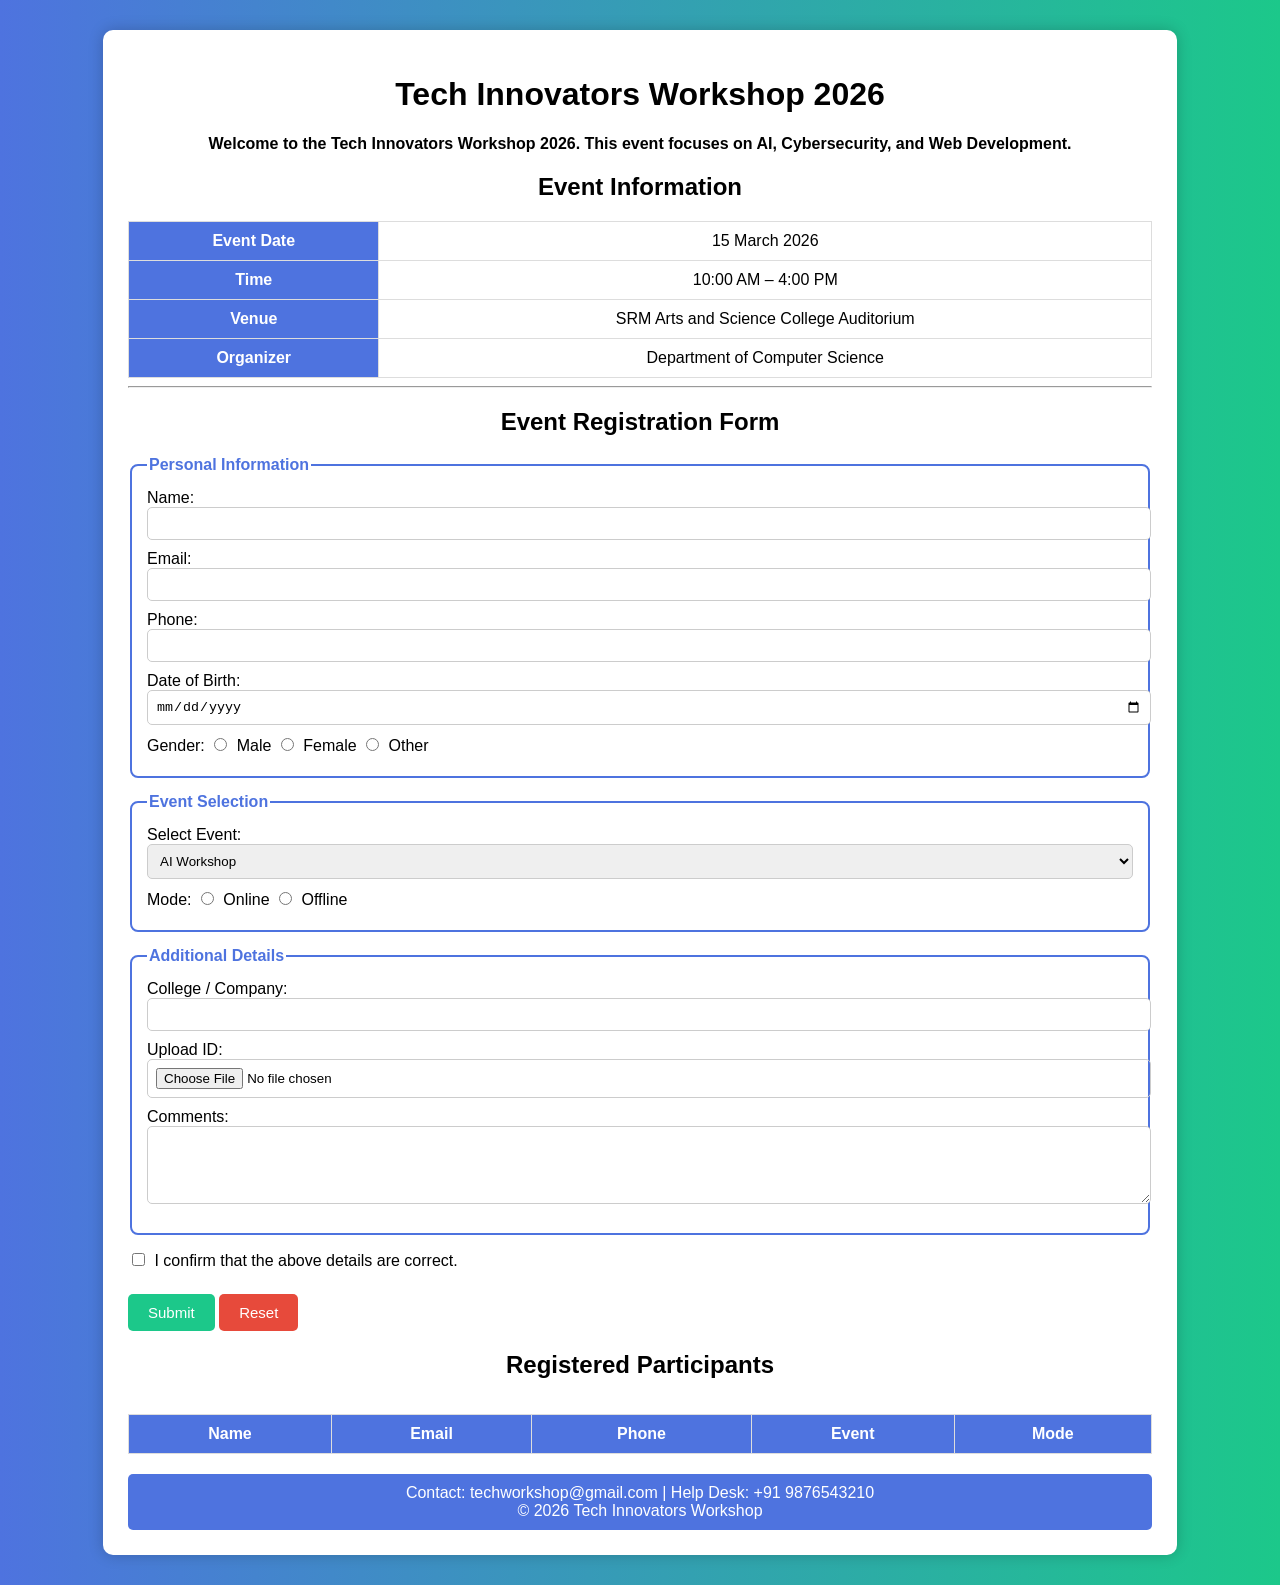
==== index.html @ 34ab9d2e "Update and rename inex.html to index.html" ====
<!DOCTYPE html>
<html>
<head>
    <title>Dynamic Event Registration</title>

    <style>
        body {
            font-family: Arial, sans-serif;
            background: linear-gradient(to right, #4e73df, #1cc88a);
            margin: 0;
            padding: 0;
        }

        .container {
            width: 80%;
            margin: 30px auto;
            background: white;
            padding: 25px;
            border-radius: 10px;
            box-shadow: 0 0 15px rgba(0,0,0,0.2);
        }

        h1, h2 {
            text-align: center;
        }

        table {
            width: 100%;
            border-collapse: collapse;
            margin-top: 15px;
        }

        th, td {
            border: 1px solid #ddd;
            padding: 10px;
            text-align: center;
        }

        th {
            background-color: #4e73df;
            color: white;
        }

        fieldset {
            border: 2px solid #4e73df;
            border-radius: 8px;
            margin-bottom: 15px;
            padding: 15px;
        }

        legend {
            font-weight: bold;
            color: #4e73df;
        }

        input, select, textarea {
            width: 100%;
            padding: 8px;
            margin-bottom: 10px;
            border-radius: 5px;
            border: 1px solid #ccc;
        }

        /* Correct radio & checkbox styling */
        input[type="radio"],
        input[type="checkbox"] {
            width: auto;
            margin-right: 5px;
        }

        button {
            padding: 10px 20px;
            border: none;
            border-radius: 5px;
            cursor: pointer;
            font-size: 15px;
        }

        .submit-btn {
            background-color: #1cc88a;
            color: white;
        }

        .submit-btn:hover {
            background-color: #17a673;
        }

        .reset-btn {
            background-color: #e74a3b;
            color: white;
        }

        .reset-btn:hover {
            background-color: #c0392b;
        }

        footer {
            text-align: center;
            margin-top: 20px;
            padding: 10px;
            background-color: #4e73df;
            color: white;
            border-radius: 5px;
        }

        /* Fixed flex typo */
        .container2 {
            display: flex;
            flex-direction: column;
        }

    </style>
</head>

<body>

<div class="container">

<h1>Tech Innovators Workshop 2026</h1>

<p style="text-align:center;">
<b>
Welcome to the Tech Innovators Workshop 2026.
This event focuses on AI, Cybersecurity, and Web Development.
</b>
</p>

<h2>Event Information</h2>

<table>
<tr>
    <th>Event Date</th>
    <td>15 March 2026</td>
</tr>
<tr>
    <th>Time</th>
    <td>10:00 AM – 4:00 PM</td>
</tr>
<tr>
    <th>Venue</th>
    <td>SRM Arts and Science College Auditorium</td>
</tr>
<tr>
    <th>Organizer</th>
    <td>Department of Computer Science</td>
</tr>
</table>

<hr>

<h2>Event Registration Form</h2>

<form id="registrationForm">

<fieldset>
<legend>Personal Information</legend>

Name:
<input type="text" id="name" required>

Email:
<input type="email" id="email" required>

Phone:
<input type="tel" id="phone" required>

Date of Birth:
<input type="date" required>

Gender:
<input type="radio" name="gender" value="Male" required> Male
<input type="radio" name="gender" value="Female"> Female
<input type="radio" name="gender" value="Other"> Other

</fieldset>

<fieldset>
<legend>Event Selection</legend>

Select Event:
<select id="event">
<option>AI Workshop</option>
<option>Cybersecurity Seminar</option>
<option>Web Development Bootcamp</option>
</select>

Mode:
<input type="radio" name="mode" value="Online" required> Online
<input type="radio" name="mode" value="Offline"> Offline

</fieldset>

<fieldset>
<legend>Additional Details</legend>

College / Company:
<input type="text">

Upload ID:
<input type="file">

Comments:
<textarea rows="4"></textarea>

</fieldset>

<input type="checkbox" id="confirm" required>
I confirm that the above details are correct.

<br><br>

<button type="submit" class="submit-btn">Submit</button>
<button type="reset" class="reset-btn">Reset</button>

</form>

<h2>Registered Participants</h2>

<div class="container2">

<table>
<thead>
<tr>
    <th>Name</th>
    <th>Email</th>
    <th>Phone</th>
    <th>Event</th>
    <th>Mode</th>
</tr>
</thead>

<tbody id="participantsTable">
</tbody>

</table>

</div>

<footer>
Contact: techworkshop@gmail.com | Help Desk: +91 9876543210 <br>
© 2026 Tech Innovators Workshop
</footer>

</div>

<script>

document.getElementById("registrationForm")
.addEventListener("submit", function(e) {

    e.preventDefault();

    let name = document.getElementById("name").value;
    let email = document.getElementById("email").value;
    let phone = document.getElementById("phone").value;
    let event = document.getElementById("event").value;
    let mode = document.querySelector('input[name="mode"]:checked').value;

    let tableBody = document.getElementById("participantsTable");

    let newRow = document.createElement("tr");

    let cell1 = document.createElement("td");
    let cell2 = document.createElement("td");
    let cell3 = document.createElement("td");
    let cell4 = document.createElement("td");
    let cell5 = document.createElement("td");

    cell1.textContent = name;
    cell2.textContent = email;
    cell3.textContent = phone;
    cell4.textContent = event;
    cell5.textContent = mode;

    newRow.appendChild(cell1);
    newRow.appendChild(cell2);
    newRow.appendChild(cell3);
    newRow.appendChild(cell4);
    newRow.appendChild(cell5);

    tableBody.appendChild(newRow);

    alert("Registration Successful!");

    document.getElementById("registrationForm").reset();

});

</script>

</body>

</html>
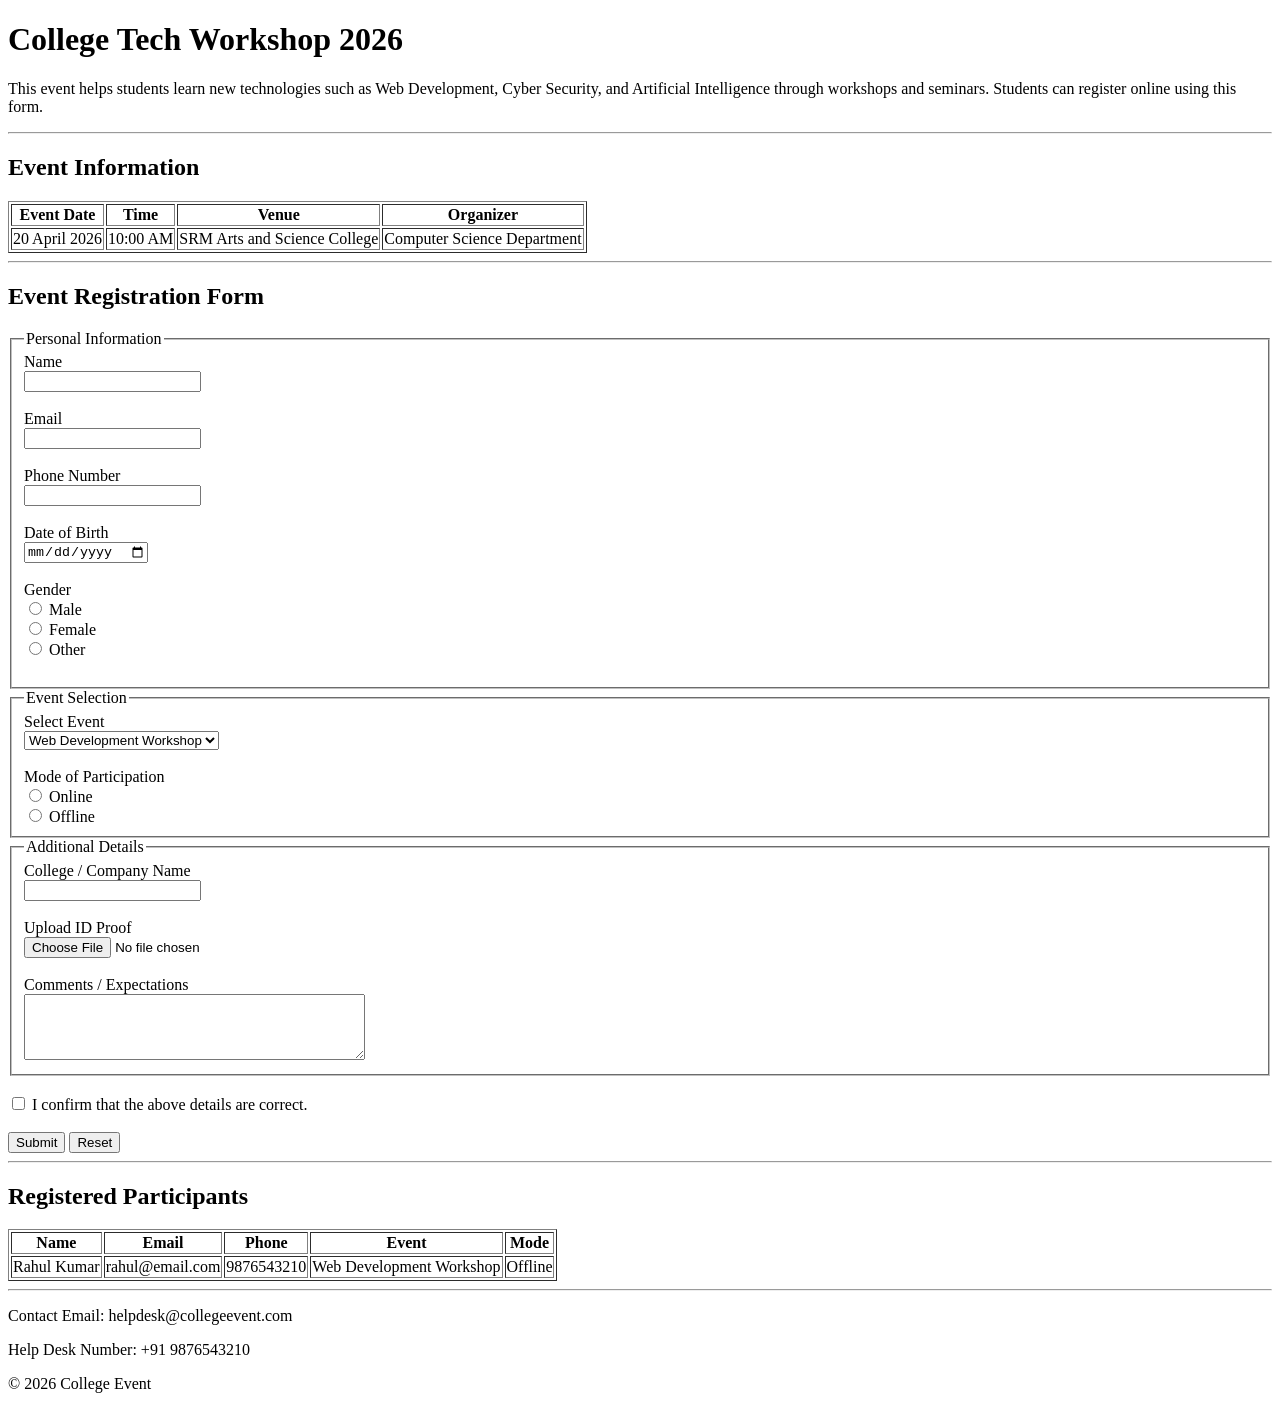
==== commit 6c06072f: "Update index.html" ====
--- a/index.html
+++ b/index.html
@@ -1,292 +1,180 @@
 <!DOCTYPE html>
 <html>
+
 <head>
-    <title>Dynamic Event Registration</title>
-
-    <style>
-        body {
-            font-family: Arial, sans-serif;
-            background: linear-gradient(to right, #4e73df, #1cc88a);
-            margin: 0;
-            padding: 0;
-        }
-
-        .container {
-            width: 80%;
-            margin: 30px auto;
-            background: white;
-            padding: 25px;
-            border-radius: 10px;
-            box-shadow: 0 0 15px rgba(0,0,0,0.2);
-        }
-
-        h1, h2 {
-            text-align: center;
-        }
-
-        table {
-            width: 100%;
-            border-collapse: collapse;
-            margin-top: 15px;
-        }
-
-        th, td {
-            border: 1px solid #ddd;
-            padding: 10px;
-            text-align: center;
-        }
-
-        th {
-            background-color: #4e73df;
-            color: white;
-        }
-
-        fieldset {
-            border: 2px solid #4e73df;
-            border-radius: 8px;
-            margin-bottom: 15px;
-            padding: 15px;
-        }
-
-        legend {
-            font-weight: bold;
-            color: #4e73df;
-        }
-
-        input, select, textarea {
-            width: 100%;
-            padding: 8px;
-            margin-bottom: 10px;
-            border-radius: 5px;
-            border: 1px solid #ccc;
-        }
-
-        /* Correct radio & checkbox styling */
-        input[type="radio"],
-        input[type="checkbox"] {
-            width: auto;
-            margin-right: 5px;
-        }
-
-        button {
-            padding: 10px 20px;
-            border: none;
-            border-radius: 5px;
-            cursor: pointer;
-            font-size: 15px;
-        }
-
-        .submit-btn {
-            background-color: #1cc88a;
-            color: white;
-        }
-
-        .submit-btn:hover {
-            background-color: #17a673;
-        }
-
-        .reset-btn {
-            background-color: #e74a3b;
-            color: white;
-        }
-
-        .reset-btn:hover {
-            background-color: #c0392b;
-        }
-
-        footer {
-            text-align: center;
-            margin-top: 20px;
-            padding: 10px;
-            background-color: #4e73df;
-            color: white;
-            border-radius: 5px;
-        }
-
-        /* Fixed flex typo */
-        .container2 {
-            display: flex;
-            flex-direction: column;
-        }
-
-    </style>
+<title>Event Registration Page</title>
 </head>
 
 <body>
 
-<div class="container">
+<!-- Event Title -->
+<h1>College Tech Workshop 2026</h1>
 
-<h1>Tech Innovators Workshop 2026</h1>
+<!-- Event Description -->
+<p>
+This event helps students learn new technologies such as Web Development,
+Cyber Security, and Artificial Intelligence through workshops and seminars.
+Students can register online using this form.
+</p>
 
-<p style="text-align:center;">
-<b>
-Welcome to the Tech Innovators Workshop 2026.
-This event focuses on AI, Cybersecurity, and Web Development.
-</b>
-</p>
+<hr>
+
+<!-- Event Information Section -->
 
 <h2>Event Information</h2>
 
-<table>
+<table border="1">
+
 <tr>
-    <th>Event Date</th>
-    <td>15 March 2026</td>
+<th>Event Date</th>
+<th>Time</th>
+<th>Venue</th>
+<th>Organizer</th>
 </tr>
+
 <tr>
-    <th>Time</th>
-    <td>10:00 AM – 4:00 PM</td>
+<td>20 April 2026</td>
+<td>10:00 AM</td>
+<td>SRM Arts and Science College</td>
+<td>Computer Science Department</td>
 </tr>
-<tr>
-    <th>Venue</th>
-    <td>SRM Arts and Science College Auditorium</td>
-</tr>
-<tr>
-    <th>Organizer</th>
-    <td>Department of Computer Science</td>
-</tr>
+
 </table>
 
 <hr>
 
+<!-- Registration Form -->
+
 <h2>Event Registration Form</h2>
 
-<form id="registrationForm">
+<form>
+
+<!-- Personal Information -->
 
 <fieldset>
+
 <legend>Personal Information</legend>
 
-Name:
-<input type="text" id="name" required>
+<label>Name</label><br>
+<input type="text"><br><br>
 
-Email:
-<input type="email" id="email" required>
+<label>Email</label><br>
+<input type="email"><br><br>
 
-Phone:
-<input type="tel" id="phone" required>
+<label>Phone Number</label><br>
+<input type="tel"><br><br>
 
-Date of Birth:
-<input type="date" required>
+<label>Date of Birth</label><br>
+<input type="date"><br><br>
 
-Gender:
-<input type="radio" name="gender" value="Male" required> Male
-<input type="radio" name="gender" value="Female"> Female
-<input type="radio" name="gender" value="Other"> Other
+<label>Gender</label><br>
+
+<input type="radio" name="gender"> Male<br>
+<input type="radio" name="gender"> Female<br>
+<input type="radio" name="gender"> Other<br><br>
 
 </fieldset>
 
+
+<!-- Event Selection -->
+
 <fieldset>
+
 <legend>Event Selection</legend>
 
-Select Event:
-<select id="event">
-<option>AI Workshop</option>
-<option>Cybersecurity Seminar</option>
-<option>Web Development Bootcamp</option>
+<label>Select Event</label><br>
+
+<select>
+
+<option>Web Development Workshop</option>
+<option>Cyber Security Seminar</option>
+<option>Artificial Intelligence Talk</option>
+
 </select>
 
-Mode:
-<input type="radio" name="mode" value="Online" required> Online
-<input type="radio" name="mode" value="Offline"> Offline
+<br><br>
+
+<label>Mode of Participation</label><br>
+
+<input type="radio" name="mode"> Online<br>
+<input type="radio" name="mode"> Offline<br>
 
 </fieldset>
 
+
+<!-- Additional Details -->
+
 <fieldset>
+
 <legend>Additional Details</legend>
 
-College / Company:
-<input type="text">
+<label>College / Company Name</label><br>
+<input type="text"><br><br>
 
-Upload ID:
-<input type="file">
+<label>Upload ID Proof</label><br>
+<input type="file"><br><br>
 
-Comments:
-<textarea rows="4"></textarea>
+<label>Comments / Expectations</label><br>
+<textarea rows="4" cols="40"></textarea>
 
 </fieldset>
 
-<input type="checkbox" id="confirm" required>
+<br>
+
+<!-- Declaration -->
+
+<input type="checkbox">
 I confirm that the above details are correct.
 
 <br><br>
 
-<button type="submit" class="submit-btn">Submit</button>
-<button type="reset" class="reset-btn">Reset</button>
+<!-- Form Buttons -->
+
+<input type="submit" value="Submit">
+
+<input type="reset" value="Reset">
 
 </form>
 
+<hr>
+
+<!-- Registered Participants Section -->
+
 <h2>Registered Participants</h2>
 
-<div class="container2">
+<table border="1">
 
-<table>
-<thead>
 <tr>
-    <th>Name</th>
-    <th>Email</th>
-    <th>Phone</th>
-    <th>Event</th>
-    <th>Mode</th>
+<th>Name</th>
+<th>Email</th>
+<th>Phone</th>
+<th>Event</th>
+<th>Mode</th>
 </tr>
-</thead>
 
-<tbody id="participantsTable">
-</tbody>
+<tr>
+<td>Rahul Kumar</td>
+<td>rahul@email.com</td>
+<td>9876543210</td>
+<td>Web Development Workshop</td>
+<td>Offline</td>
+</tr>
 
 </table>
 
-</div>
+<hr>
+
+<!-- Footer -->
 
 <footer>
-Contact: techworkshop@gmail.com | Help Desk: +91 9876543210 <br>
-© 2026 Tech Innovators Workshop
+
+<p>Contact Email: helpdesk@collegeevent.com</p>
+
+<p>Help Desk Number: +91 9876543210</p>
+
+<p>© 2026 College Event</p>
+
 </footer>
-
-</div>
-
-<script>
-
-document.getElementById("registrationForm")
-.addEventListener("submit", function(e) {
-
-    e.preventDefault();
-
-    let name = document.getElementById("name").value;
-    let email = document.getElementById("email").value;
-    let phone = document.getElementById("phone").value;
-    let event = document.getElementById("event").value;
-    let mode = document.querySelector('input[name="mode"]:checked').value;
-
-    let tableBody = document.getElementById("participantsTable");
-
-    let newRow = document.createElement("tr");
-
-    let cell1 = document.createElement("td");
-    let cell2 = document.createElement("td");
-    let cell3 = document.createElement("td");
-    let cell4 = document.createElement("td");
-    let cell5 = document.createElement("td");
-
-    cell1.textContent = name;
-    cell2.textContent = email;
-    cell3.textContent = phone;
-    cell4.textContent = event;
-    cell5.textContent = mode;
-
-    newRow.appendChild(cell1);
-    newRow.appendChild(cell2);
-    newRow.appendChild(cell3);
-    newRow.appendChild(cell4);
-    newRow.appendChild(cell5);
-
-    tableBody.appendChild(newRow);
-
-    alert("Registration Successful!");
-
-    document.getElementById("registrationForm").reset();
-
-});
-
-</script>
 
 </body>
 
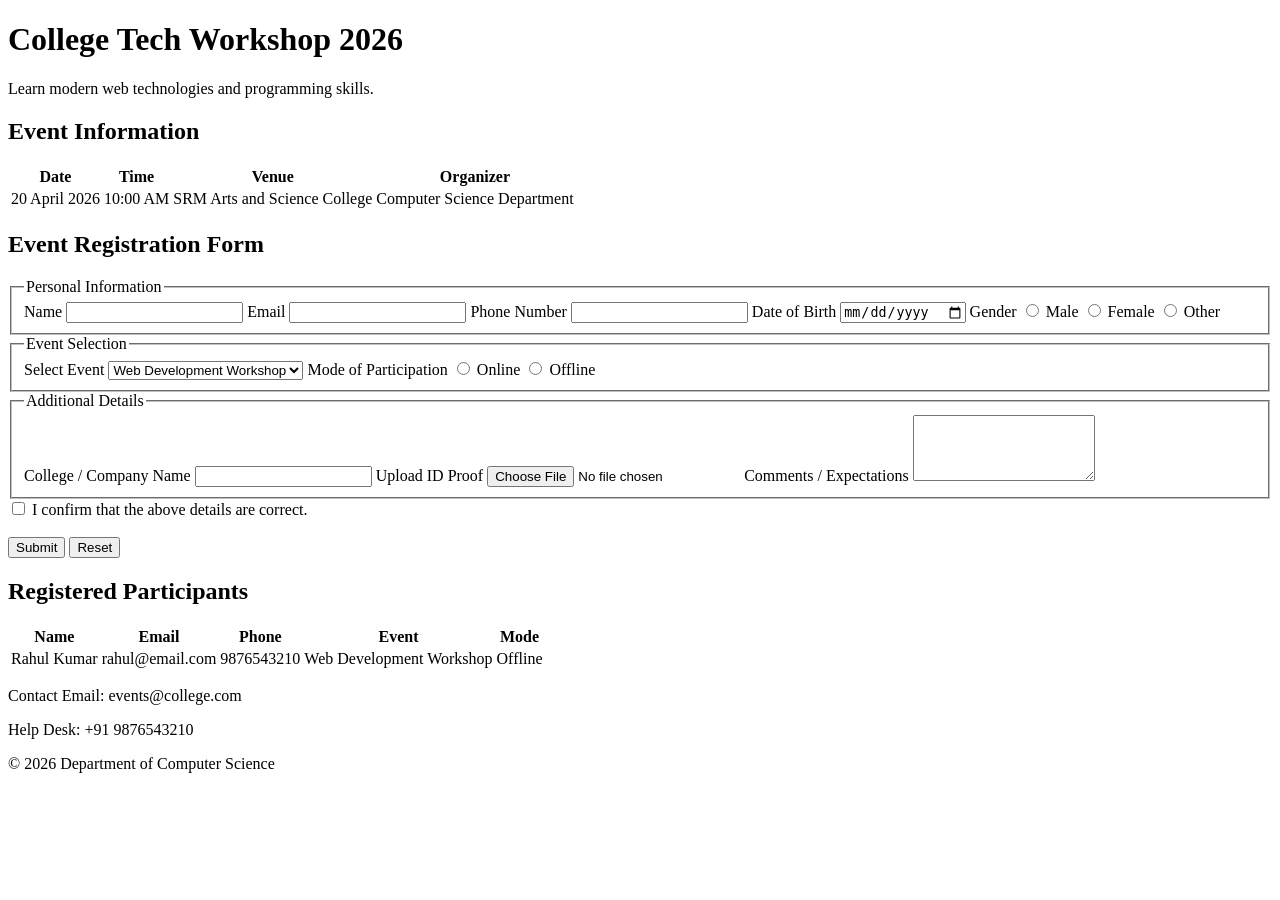
==== commit 27554384: "Update index.html" ====
--- a/index.html
+++ b/index.html
@@ -1,32 +1,28 @@
 <!DOCTYPE html>
 <html>
+<head>
+<meta charset="UTF-8">
+<title>Event Registration Page</title>
 
-<head>
-<title>Event Registration Page</title>
+<link rel="stylesheet" href="style.css">
+
 </head>
 
 <body>
 
-<!-- Event Title -->
+<header>
 <h1>College Tech Workshop 2026</h1>
+<p>Learn modern web technologies and programming skills.</p>
+</header>
 
-<!-- Event Description -->
-<p>
-This event helps students learn new technologies such as Web Development,
-Cyber Security, and Artificial Intelligence through workshops and seminars.
-Students can register online using this form.
-</p>
-
-<hr>
-
-<!-- Event Information Section -->
+<section class="event-info">
 
 <h2>Event Information</h2>
 
-<table border="1">
+<table>
 
 <tr>
-<th>Event Date</th>
+<th>Date</th>
 <th>Time</th>
 <th>Venue</th>
 <th>Organizer</th>
@@ -41,108 +37,92 @@
 
 </table>
 
-<hr>
+</section>
 
-<!-- Registration Form -->
+
+<section class="form-section">
 
 <h2>Event Registration Form</h2>
 
-<form>
-
-<!-- Personal Information -->
+<form onsubmit="return validateForm()">
 
 <fieldset>
-
 <legend>Personal Information</legend>
 
-<label>Name</label><br>
-<input type="text"><br><br>
+<label>Name</label>
+<input type="text" required>
 
-<label>Email</label><br>
-<input type="email"><br><br>
+<label>Email</label>
+<input type="email" required>
 
-<label>Phone Number</label><br>
-<input type="tel"><br><br>
+<label>Phone Number</label>
+<input type="tel" required>
 
-<label>Date of Birth</label><br>
-<input type="date"><br><br>
+<label>Date of Birth</label>
+<input type="date">
 
-<label>Gender</label><br>
+<label>Gender</label>
 
-<input type="radio" name="gender"> Male<br>
-<input type="radio" name="gender"> Female<br>
-<input type="radio" name="gender"> Other<br><br>
+<input type="radio" name="gender"> Male
+<input type="radio" name="gender"> Female
+<input type="radio" name="gender"> Other
 
 </fieldset>
 
 
-<!-- Event Selection -->
-
 <fieldset>
-
 <legend>Event Selection</legend>
 
-<label>Select Event</label><br>
+<label>Select Event</label>
 
 <select>
-
 <option>Web Development Workshop</option>
 <option>Cyber Security Seminar</option>
 <option>Artificial Intelligence Talk</option>
-
 </select>
 
-<br><br>
+<label>Mode of Participation</label>
 
-<label>Mode of Participation</label><br>
-
-<input type="radio" name="mode"> Online<br>
-<input type="radio" name="mode"> Offline<br>
+<input type="radio" name="mode"> Online
+<input type="radio" name="mode"> Offline
 
 </fieldset>
 
 
-<!-- Additional Details -->
-
 <fieldset>
-
 <legend>Additional Details</legend>
 
-<label>College / Company Name</label><br>
-<input type="text"><br><br>
+<label>College / Company Name</label>
+<input type="text">
 
-<label>Upload ID Proof</label><br>
-<input type="file"><br><br>
+<label>Upload ID Proof</label>
+<input type="file">
 
-<label>Comments / Expectations</label><br>
-<textarea rows="4" cols="40"></textarea>
+<label>Comments / Expectations</label>
+<textarea rows="4"></textarea>
 
 </fieldset>
 
-<br>
-
-<!-- Declaration -->
-
-<input type="checkbox">
+<label>
+<input type="checkbox" id="confirm">
 I confirm that the above details are correct.
+</label>
 
 <br><br>
 
-<!-- Form Buttons -->
-
-<input type="submit" value="Submit">
-
-<input type="reset" value="Reset">
+<button type="submit">Submit</button>
+<button type="reset">Reset</button>
 
 </form>
 
-<hr>
+</section>
 
-<!-- Registered Participants Section -->
+
+<section>
 
 <h2>Registered Participants</h2>
 
-<table border="1">
+<table>
 
 <tr>
 <th>Name</th>
@@ -162,20 +142,17 @@
 
 </table>
 
-<hr>
-
-<!-- Footer -->
+</section>
 
 <footer>
 
-<p>Contact Email: helpdesk@collegeevent.com</p>
-
-<p>Help Desk Number: +91 9876543210</p>
-
-<p>© 2026 College Event</p>
+<p>Contact Email: events@college.com</p>
+<p>Help Desk: +91 9876543210</p>
+<p>© 2026 Department of Computer Science</p>
 
 </footer>
 
+<script src="script.js"></script>
+
 </body>
-
 </html>
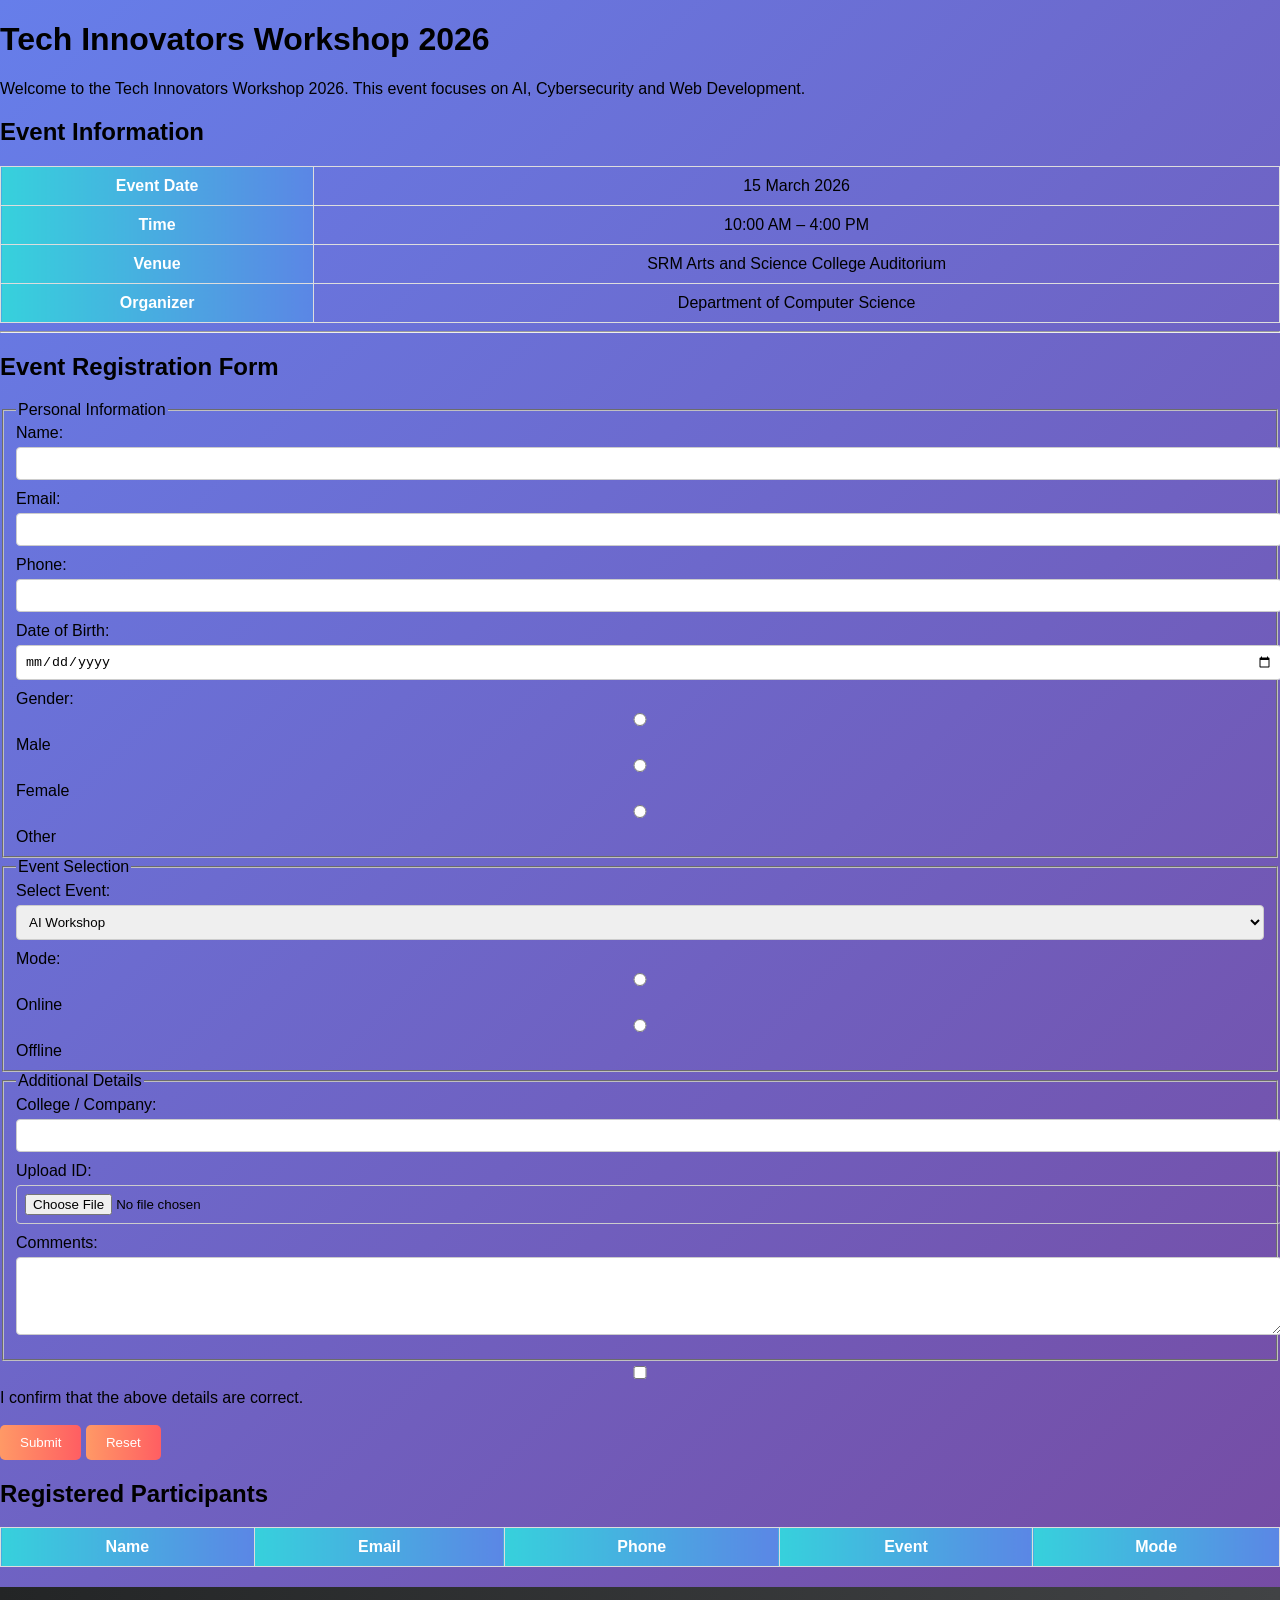
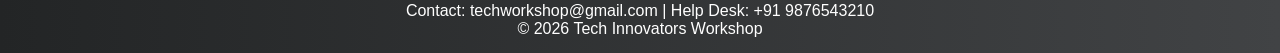
==== commit ace779f5: "Update index.html" ====
--- a/index.html
+++ b/index.html
@@ -1,129 +1,117 @@
 <!DOCTYPE html>
 <html>
 <head>
-<meta charset="UTF-8">
-<title>Event Registration Page</title>
-
+<title>Dynamic Event Registration</title>
 <link rel="stylesheet" href="style.css">
-
 </head>
 
 <body>
 
-<header>
-<h1>College Tech Workshop 2026</h1>
-<p>Learn modern web technologies and programming skills.</p>
-</header>
+<div class="container">
 
-<section class="event-info">
+<h1>Tech Innovators Workshop 2026</h1>
+
+<p class="desc">
+Welcome to the Tech Innovators Workshop 2026. This event focuses on AI,
+Cybersecurity and Web Development.
+</p>
 
 <h2>Event Information</h2>
 
 <table>
-
 <tr>
-<th>Date</th>
-<th>Time</th>
-<th>Venue</th>
-<th>Organizer</th>
+<th>Event Date</th>
+<td>15 March 2026</td>
 </tr>
 
 <tr>
-<td>20 April 2026</td>
-<td>10:00 AM</td>
-<td>SRM Arts and Science College</td>
-<td>Computer Science Department</td>
+<th>Time</th>
+<td>10:00 AM – 4:00 PM</td>
 </tr>
 
+<tr>
+<th>Venue</th>
+<td>SRM Arts and Science College Auditorium</td>
+</tr>
+
+<tr>
+<th>Organizer</th>
+<td>Department of Computer Science</td>
+</tr>
 </table>
 
-</section>
-
-
-<section class="form-section">
+<hr>
 
 <h2>Event Registration Form</h2>
 
-<form onsubmit="return validateForm()">
+<form id="registrationForm">
 
 <fieldset>
 <legend>Personal Information</legend>
 
-<label>Name</label>
-<input type="text" required>
+Name:
+<input type="text" id="name" required>
 
-<label>Email</label>
-<input type="email" required>
+Email:
+<input type="email" id="email" required>
 
-<label>Phone Number</label>
-<input type="tel" required>
+Phone:
+<input type="tel" id="phone" required>
 
-<label>Date of Birth</label>
-<input type="date">
+Date of Birth:
+<input type="date" required>
 
-<label>Gender</label>
-
-<input type="radio" name="gender"> Male
-<input type="radio" name="gender"> Female
-<input type="radio" name="gender"> Other
+Gender:
+<input type="radio" name="gender" value="Male" required> Male
+<input type="radio" name="gender" value="Female"> Female
+<input type="radio" name="gender" value="Other"> Other
 
 </fieldset>
-
 
 <fieldset>
 <legend>Event Selection</legend>
 
-<label>Select Event</label>
-
-<select>
-<option>Web Development Workshop</option>
-<option>Cyber Security Seminar</option>
-<option>Artificial Intelligence Talk</option>
+Select Event:
+<select id="event">
+<option>AI Workshop</option>
+<option>Cybersecurity Seminar</option>
+<option>Web Development Bootcamp</option>
 </select>
 
-<label>Mode of Participation</label>
-
-<input type="radio" name="mode"> Online
-<input type="radio" name="mode"> Offline
+Mode:
+<input type="radio" name="mode" value="Online" required> Online
+<input type="radio" name="mode" value="Offline"> Offline
 
 </fieldset>
-
 
 <fieldset>
 <legend>Additional Details</legend>
 
-<label>College / Company Name</label>
+College / Company:
 <input type="text">
 
-<label>Upload ID Proof</label>
+Upload ID:
 <input type="file">
 
-<label>Comments / Expectations</label>
+Comments:
 <textarea rows="4"></textarea>
 
 </fieldset>
 
-<label>
-<input type="checkbox" id="confirm">
+<input type="checkbox" id="confirm" required>
 I confirm that the above details are correct.
-</label>
 
 <br><br>
 
-<button type="submit">Submit</button>
-<button type="reset">Reset</button>
+<button type="submit" class="submit-btn">Submit</button>
+<button type="reset" class="reset-btn">Reset</button>
 
 </form>
-
-</section>
-
-
-<section>
 
 <h2>Registered Participants</h2>
 
 <table>
-
+<thead>
 <tr>
 <th>Name</th>
 <th>Email</th>
@@ -131,26 +119,19 @@
 <th>Event</th>
 <th>Mode</th>
 </tr>
+</thead>
 
-<tr>
-<td>Rahul Kumar</td>
-<td>rahul@email.com</td>
-<td>9876543210</td>
-<td>Web Development Workshop</td>
-<td>Offline</td>
-</tr>
+<tbody id="participantsTable">
+</tbody>
 
 </table>
 
-</section>
+<footer>
+Contact: techworkshop@gmail.com | Help Desk: +91 9876543210 <br>
+© 2026 Tech Innovators Workshop
+</footer>
 
-<footer>
-
-<p>Contact Email: events@college.com</p>
-<p>Help Desk: +91 9876543210</p>
-<p>© 2026 Department of Computer Science</p>
-
-</footer>
+</div>
 
 <script src="script.js"></script>
 
--- a/style.css
+++ b/style.css
@@ -0,0 +1,82 @@
+body{
+font-family:Arial;
+margin:0;
+background:linear-gradient(135deg,#667eea,#764ba2);
+min-height:100vh;
+}
+
+/* Header */
+
+header{
+background:linear-gradient(90deg,#ff7e5f,#feb47b);
+color:white;
+text-align:center;
+padding:25px;
+}
+
+/* Sections */
+
+section{
+background:white;
+margin:20px;
+padding:20px;
+border-radius:8px;
+box-shadow:0 4px 10px rgba(0,0,0,0.1);
+}
+
+/* Tables */
+
+table{
+width:100%;
+border-collapse:collapse;
+margin-top:10px;
+}
+
+table,th,td{
+border:1px solid #ddd;
+}
+
+th{
+background:linear-gradient(90deg,#36d1dc,#5b86e5);
+color:white;
+}
+
+th,td{
+padding:10px;
+text-align:center;
+}
+
+/* Inputs */
+
+input,select,textarea{
+width:100%;
+padding:8px;
+margin:5px 0 10px;
+border:1px solid #ccc;
+border-radius:4px;
+}
+
+/* Buttons */
+
+button{
+padding:10px 20px;
+background:linear-gradient(90deg,#ff9966,#ff5e62);
+color:white;
+border:none;
+border-radius:5px;
+cursor:pointer;
+}
+
+button:hover{
+opacity:0.9;
+}
+
+/* Footer */
+
+footer{
+background:linear-gradient(90deg,#232526,#414345);
+color:white;
+text-align:center;
+padding:15px;
+margin-top:20px;
+}
